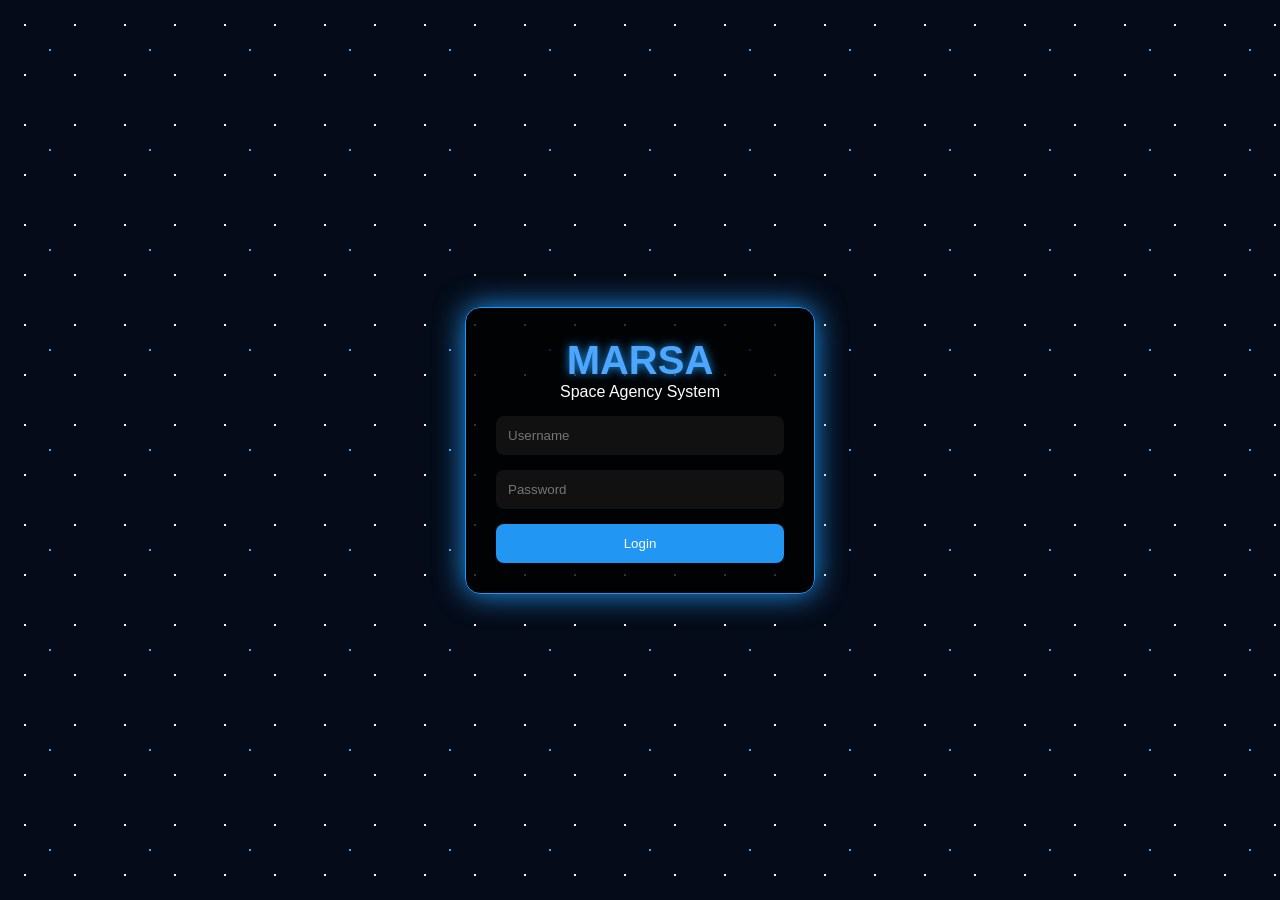
==== index.html @ d63351aa "First version of Marsa website" ====
<!DOCTYPE html>  <html lang="en">  
<head>  
    <meta charset="UTF-8">  
    <meta name="viewport" content="width=device-width, initial-scale=1.0">  
    <title>MARSA SPACE AGENCY</title>  
    <link rel="stylesheet" href="style.css">  
</head>  
<body>  <!-- Animated Background -->  
<div class="stars"></div>  

<!-- Login Screen -->  
<div id="loginScreen" class="login-screen">  
    <div class="login-box">  
        <h1 class="logo">MARSA</h1>  
        <p>Space Agency System</p>  

        <input type="text" id="username" placeholder="Username">  
        <input type="password" id="password" placeholder="Password">  

        <button onclick="login()">Login</button>  

        <p id="loginMessage"></p>  
    </div>  
</div>  

<!-- Main System -->  
<div id="system" style="display:none;">  

    <header>  
        <h1 class="logo">MARSA SPACE AGENCY</h1>  
        <p>Scientific Research • Engineering • Space Exploration</p>  
    </header>  

    <nav>  
        <button onclick="showSection('dashboard')">Dashboard</button>  
        <button onclick="showSection('members')">Members</button>  
        <button onclick="showSection('departments')">Departments</button>  
        <button onclick="showSection('mission')">Mission</button>  
        <button onclick="showSection('projects')">Projects</button>  
    </nav>  

    <!-- Dashboard -->  
    <section id="dashboard" class="page">  
        <h2>Dashboard</h2>  

        <div class="cards">  
            <div class="card">  
                <h3>Members</h3>  
                <p id="memberCount">3</p>  
            </div>  

            <div class="card">  
                <h3>Departments</h3>  
                <p>15</p>  
            </div>  

            <div class="card">  
                <h3>Status</h3>  
                <p>ONLINE</p>  
            </div>  
        </div>  
    </section>  

    <!-- Members -->  
    <section id="members" class="page" style="display:none;">  
        <h2>Members</h2>  

        <input type="text" id="searchMember"  
               placeholder="Search member..."  
               onkeyup="searchMember()">  

        <div class="member-form">  
            <input type="text" id="memberName"  
                   placeholder="Full Name">  

            <input type="text" id="memberRole"  
                   placeholder="Role">  

            <button onclick="addMember()">  
                Add Member  
            </button>  
        </div>  

        <ul id="memberList">  
            <li>KATENDE MARVIN EINSTEIN - Founder & Director General</li>  
            <li>JOEL DAVID MUNJI - Deputy Director</li>  
            <li>ZZIWA UMAR KALEL - Operations Director</li>  
        </ul>  
    </section>  

    <!-- Departments -->  
    <section id="departments" class="page" style="display:none;">  
        <h2>Departments</h2>  

        <ul>  
            <li>Administration Directorate</li>  
            <li>Engineering Directorate</li>  
            <li>Space Operations Directorate</li>  
            <li>Research & Development Directorate</li>  
            <li>Mission Control Directorate</li>  
            <li>Communications Directorate</li>  
            <li>Information Technology Directorate</li>  
            <li>Satellite Systems Directorate</li>  
            <li>Astronaut Training Directorate</li>  
            <li>Aviation Directorate</li>  
            <li>Robotics & AI Directorate</li>  
            <li>Planetary Science Directorate</li>  
            <li>Earth Observation Directorate</li>  
            <li>Launch Systems Directorate</li>  
            <li>Security & Intelligence Directorate</li>  
        </ul>  
    </section>  

    <!-- Mission -->  
    <section id="mission" class="page" style="display:none;">  
        <h2>Mission</h2>  

        <p>  
            To advance scientific research,  
            engineering innovation, space exploration,  
            and technological development for the benefit  
            of humanity and future generations.  
        </p>  

        <h2>Vision</h2>  

        <p>  
            To become a leading African space and  
            technology organization, pioneering discoveries  
            in space science, aviation, engineering,  
            and advanced research.  
        </p>  
    </section>  

    <!-- Projects -->  
    <section id="projects" class="page" style="display:none;">  
        <h2>Projects</h2>  

        <ul>  
            <li>Marsa Command Center</li>  
            <li>Marsa Member Database</li>  
            <li>Marsa Space Research Program</li>  
            <li>Marsa AI Division</li>  
        </ul>  
    </section>  

</div>  

<script src="script.js"></script>

</body>  
</html>
---- style.css ----
*{
margin:0;
padding:0;
box-sizing:border-box;
font-family:Arial, sans-serif;
}

body{
background:#050b18;
color:white;
min-height:100vh;
overflow-x:hidden;
}

/* Animated Space Background */
.stars{
position:fixed;
top:0;
left:0;
width:100%;
height:100%;
background:
radial-gradient(white 1px, transparent 1px),
radial-gradient(#4da6ff 1px, transparent 1px);
background-size:50px 50px,100px 100px;
animation:moveStars 40s linear infinite;
z-index:-1;
}

@keyframes moveStars{
from{
transform:translateY(0);
}
to{
transform:translateY(1000px);
}
}

/* Login Screen */
.login-screen{
display:flex;
justify-content:center;
align-items:center;
height:100vh;
}

.login-box{
width:350px;
background:rgba(0,0,0,0.8);
border:1px solid #2196f3;
padding:30px;
border-radius:15px;
text-align:center;
box-shadow:0 0 30px #2196f3;
}

.logo{
font-size:40px;
color:#4da6ff;
text-shadow:0 0 10px #2196f3;
animation:logoGlow 2s infinite alternate;
}

@keyframes logoGlow{
from{
text-shadow:0 0 10px #2196f3;
}
to{
text-shadow:0 0 25px #4da6ff;
}
}

.login-box input{
width:100%;
padding:12px;
margin-top:15px;
border:none;
border-radius:8px;
background:#111;
color:white;
}

.login-box button{
width:100%;
padding:12px;
margin-top:15px;
background:#2196f3;
color:white;
border:none;
border-radius:8px;
cursor:pointer;
}

.login-box button:hover{
background:#42a5f5;
}

/* Header */
header{
text-align:center;
padding:20px;
background:rgba(0,0,0,0.6);
border-bottom:1px solid #2196f3;
}

/* Navigation */
nav{
display:flex;
flex-wrap:wrap;
justify-content:center;
gap:10px;
padding:15px;
}

nav button{
background:#0d47a1;
color:white;
border:none;
padding:12px 20px;
border-radius:8px;
cursor:pointer;
}

nav button:hover{
background:#1565c0;
}

/* Sections */
.page{
padding:20px;
}

/* Cards */
.cards{
display:grid;
grid-template-columns:repeat(auto-fit,minmax(200px,1fr));
gap:20px;
}

.card{
background:rgba(0,0,0,0.7);
border:1px solid #2196f3;
border-radius:12px;
padding:20px;
text-align:center;
box-shadow:0 0 15px rgba(33,150,243,0.4);
}

/* Member Form */
.member-form{
margin:20px 0;
}

.member-form input{
width:100%;
padding:12px;
margin-bottom:10px;
background:#111;
color:white;
border:none;
border-radius:8px;
}

.member-form button{
width:100%;
padding:12px;
background:#2196f3;
color:white;
border:none;
border-radius:8px;
}

#memberList{
list-style:none;
}

#memberList li{
background:rgba(255,255,255,0.05);
margin:10px 0;
padding:12px;
border-radius:8px;
border-left:4px solid #2196f3;
}

/* Search */
#searchMember{
width:100%;
padding:12px;
border:none;
border-radius:8px;
margin-bottom:15px;
background:#111;
color:white;
}

/* Mobile */
@media(max-width:768px){

.logo{  
    font-size:30px;  
}  

nav{  
    flex-direction:column;  
}  

nav button{  
    width:100%;  
}  

.login-box{  
    width:90%;  
}

}
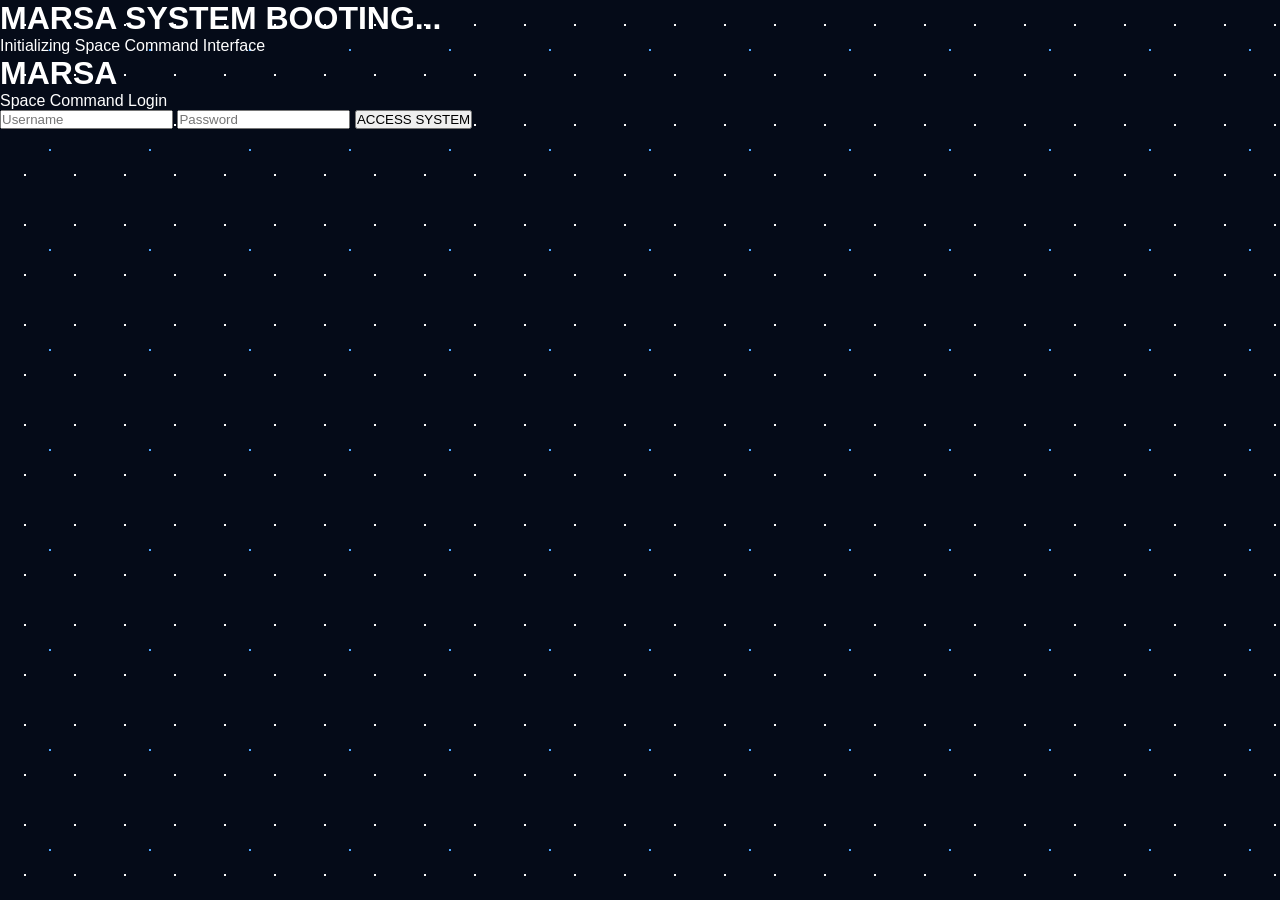
==== commit 7bdabad7: "Update index.html v2" ====
--- a/index.html
+++ b/index.html
@@ -1,152 +1,120 @@
-<!DOCTYPE html>  <html lang="en">  
-<head>  
-    <meta charset="UTF-8">  
-    <meta name="viewport" content="width=device-width, initial-scale=1.0">  
-    <title>MARSA SPACE AGENCY</title>  
-    <link rel="stylesheet" href="style.css">  
-</head>  
-<body>  <!-- Animated Background -->  
-<div class="stars"></div>  
+<!DOCTYPE html>
+<html lang="en">
+<head>
+<meta charset="UTF-8">
+<meta name="viewport" content="width=device-width, initial-scale=1.0">
+<title>MARSA SPACE COMMAND SYSTEM</title>
+<link rel="stylesheet" href="style.css">
+</head>
 
-<!-- Login Screen -->  
-<div id="loginScreen" class="login-screen">  
-    <div class="login-box">  
-        <h1 class="logo">MARSA</h1>  
-        <p>Space Agency System</p>  
+<body>
 
-        <input type="text" id="username" placeholder="Username">  
-        <input type="password" id="password" placeholder="Password">  
+<!-- STAR BACKGROUND -->
+<div class="stars"></div>
 
-        <button onclick="login()">Login</button>  
+<!-- BOOT SCREEN -->
+<div id="boot">
+    <h1>MARSA SYSTEM BOOTING...</h1>
+    <p>Initializing Space Command Interface</p>
+</div>
 
-        <p id="loginMessage"></p>  
-    </div>  
-</div>  
+<!-- LOGIN -->
+<div id="loginScreen" class="login">
+    <div class="glass">
+        <h1 class="glow">MARSA</h1>
+        <p>Space Command Login</p>
 
-<!-- Main System -->  
-<div id="system" style="display:none;">  
+        <input id="username" placeholder="Username">
+        <input id="password" type="password" placeholder="Password">
 
-    <header>  
-        <h1 class="logo">MARSA SPACE AGENCY</h1>  
-        <p>Scientific Research • Engineering • Space Exploration</p>  
-    </header>  
+        <button onclick="login()">ACCESS SYSTEM</button>
+        <p id="loginMessage"></p>
+    </div>
+</div>
 
-    <nav>  
-        <button onclick="showSection('dashboard')">Dashboard</button>  
-        <button onclick="showSection('members')">Members</button>  
-        <button onclick="showSection('departments')">Departments</button>  
-        <button onclick="showSection('mission')">Mission</button>  
-        <button onclick="showSection('projects')">Projects</button>  
-    </nav>  
+<!-- MAIN SYSTEM -->
+<div id="system" style="display:none;">
 
-    <!-- Dashboard -->  
-    <section id="dashboard" class="page">  
-        <h2>Dashboard</h2>  
+<header class="glass header">
+    <h1>MARSA SPACE COMMAND</h1>
+    <p>Orbital Control • Research • Engineering</p>
+</header>
 
-        <div class="cards">  
-            <div class="card">  
-                <h3>Members</h3>  
-                <p id="memberCount">3</p>  
-            </div>  
+<nav class="glass nav">
+    <button onclick="showSection('dashboard')">DASHBOARD</button>
+    <button onclick="showSection('members')">CREW</button>
+    <button onclick="showSection('departments')">UNITS</button>
+    <button onclick="showSection('mission')">MISSION</button>
+    <button onclick="showSection('projects')">PROJECTS</button>
+</nav>
 
-            <div class="card">  
-                <h3>Departments</h3>  
-                <p>15</p>  
-            </div>  
+<section id="dashboard" class="page glass">
+    <h2>CONTROL DASHBOARD</h2>
 
-            <div class="card">  
-                <h3>Status</h3>  
-                <p>ONLINE</p>  
-            </div>  
-        </div>  
-    </section>  
+    <div class="cards">
+        <div class="card">
+            <h3>CREW</h3>
+            <p id="memberCount">3</p>
+        </div>
 
-    <!-- Members -->  
-    <section id="members" class="page" style="display:none;">  
-        <h2>Members</h2>  
+        <div class="card">
+            <h3>UNITS</h3>
+            <p>15</p>
+        </div>
 
-        <input type="text" id="searchMember"  
-               placeholder="Search member..."  
-               onkeyup="searchMember()">  
+        <div class="card">
+            <h3>SYSTEM STATUS</h3>
+            <p class="online">ONLINE ⚡</p>
+        </div>
+    </div>
+</section>
 
-        <div class="member-form">  
-            <input type="text" id="memberName"  
-                   placeholder="Full Name">  
+<section id="members" class="page glass" style="display:none;">
+    <h2>CREW DATABASE</h2>
 
-            <input type="text" id="memberRole"  
-                   placeholder="Role">  
+    <input id="searchMember" placeholder="Search crew..." onkeyup="searchMember()">
 
-            <button onclick="addMember()">  
-                Add Member  
-            </button>  
-        </div>  
+    <div class="member-form">
+        <input id="memberName" placeholder="Full Name">
+        <input id="memberRole" placeholder="Role">
+        <button onclick="addMember()">ADD CREW</button>
+    </div>
 
-        <ul id="memberList">  
-            <li>KATENDE MARVIN EINSTEIN - Founder & Director General</li>  
-            <li>JOEL DAVID MUNJI - Deputy Director</li>  
-            <li>ZZIWA UMAR KALEL - Operations Director</li>  
-        </ul>  
-    </section>  
+    <ul id="memberList">
+        <li>KATENDE MARVIN EINSTEIN - COMMANDER</li>
+        <li>JOEL DAVID MUNJI - ENGINEER</li>
+        <li>ZZIWA UMAR KALEL - OPS</li>
+    </ul>
+</section>
 
-    <!-- Departments -->  
-    <section id="departments" class="page" style="display:none;">  
-        <h2>Departments</h2>  
+<section id="departments" class="page glass" style="display:none;">
+    <h2>SPACE UNITS</h2>
+    <ul>
+        <li>Mission Control</li>
+        <li>Engineering Core</li>
+        <li>AI Systems</li>
+        <li>Orbital Research</li>
+        <li>Security Grid</li>
+        <li>Launch Division</li>
+    </ul>
+</section>
 
-        <ul>  
-            <li>Administration Directorate</li>  
-            <li>Engineering Directorate</li>  
-            <li>Space Operations Directorate</li>  
-            <li>Research & Development Directorate</li>  
-            <li>Mission Control Directorate</li>  
-            <li>Communications Directorate</li>  
-            <li>Information Technology Directorate</li>  
-            <li>Satellite Systems Directorate</li>  
-            <li>Astronaut Training Directorate</li>  
-            <li>Aviation Directorate</li>  
-            <li>Robotics & AI Directorate</li>  
-            <li>Planetary Science Directorate</li>  
-            <li>Earth Observation Directorate</li>  
-            <li>Launch Systems Directorate</li>  
-            <li>Security & Intelligence Directorate</li>  
-        </ul>  
-    </section>  
+<section id="mission" class="page glass" style="display:none;">
+    <h2>MISSION PROTOCOL</h2>
+    <p>Advance humanity into space exploration and scientific discovery.</p>
+</section>
 
-    <!-- Mission -->  
-    <section id="mission" class="page" style="display:none;">  
-        <h2>Mission</h2>  
+<section id="projects" class="page glass" style="display:none;">
+    <h2>ACTIVE PROJECTS</h2>
+    <ul>
+        <li>Marsa Orbital Command</li>
+        <li>AI Space Core</li>
+        <li>Deep Space Research</li>
+    </ul>
+</section>
 
-        <p>  
-            To advance scientific research,  
-            engineering innovation, space exploration,  
-            and technological development for the benefit  
-            of humanity and future generations.  
-        </p>  
-
-        <h2>Vision</h2>  
-
-        <p>  
-            To become a leading African space and  
-            technology organization, pioneering discoveries  
-            in space science, aviation, engineering,  
-            and advanced research.  
-        </p>  
-    </section>  
-
-    <!-- Projects -->  
-    <section id="projects" class="page" style="display:none;">  
-        <h2>Projects</h2>  
-
-        <ul>  
-            <li>Marsa Command Center</li>  
-            <li>Marsa Member Database</li>  
-            <li>Marsa Space Research Program</li>  
-            <li>Marsa AI Division</li>  
-        </ul>  
-    </section>  
-
-</div>  
+</div>
 
 <script src="script.js"></script>
-
-</body>  
-</html>+</body>
+</html>
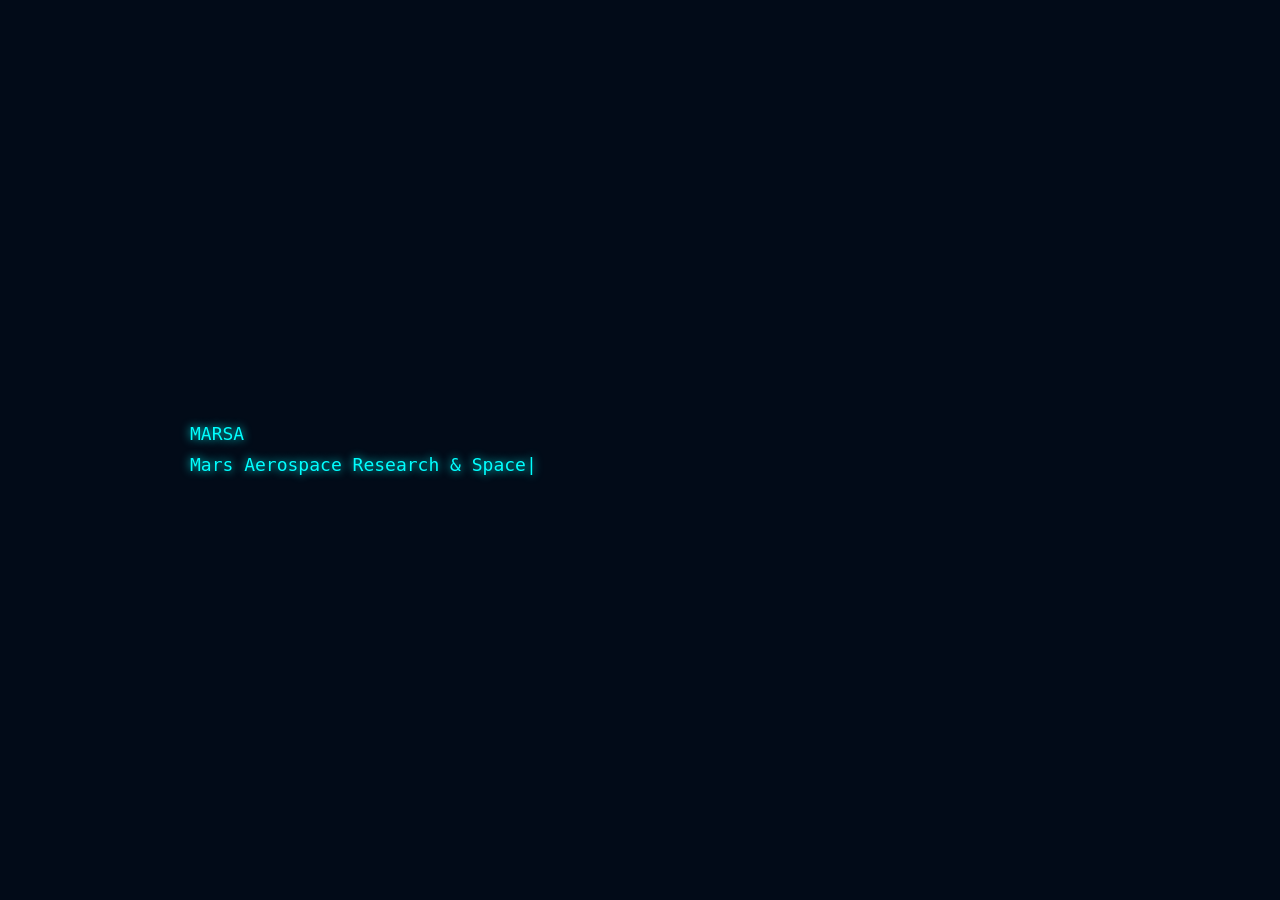
==== commit 19dedb49: "Add files via upload" ====
--- a/index.html
+++ b/index.html
@@ -3,118 +3,104 @@
 <head>
 <meta charset="UTF-8">
 <meta name="viewport" content="width=device-width, initial-scale=1.0">
-<title>MARSA SPACE COMMAND SYSTEM</title>
-<link rel="stylesheet" href="style.css">
+<title>MARSA System Boot</title>
+
+<style>
+body{
+    margin:0;
+    background:#020b18;
+    color:#00ffff;
+    font-family:Consolas, monospace;
+    display:flex;
+    justify-content:center;
+    align-items:center;
+    height:100vh;
+}
+
+#terminal{
+    width:90%;
+    max-width:900px;
+    font-size:18px;
+    line-height:1.7;
+    text-shadow:0 0 10px #00ffff;
+}
+
+.cursor{
+    animation:blink .7s infinite;
+}
+
+@keyframes blink{
+    50%{
+        opacity:0;
+    }
+}
+</style>
 </head>
-
 <body>
 
-<!-- STAR BACKGROUND -->
-<div class="stars"></div>
+<div id="terminal"></div>
 
-<!-- BOOT SCREEN -->
-<div id="boot">
-    <h1>MARSA SYSTEM BOOTING...</h1>
-    <p>Initializing Space Command Interface</p>
-</div>
+<script>
+const terminal = document.getElementById("terminal");
 
-<!-- LOGIN -->
-<div id="loginScreen" class="login">
-    <div class="glass">
-        <h1 class="glow">MARSA</h1>
-        <p>Space Command Login</p>
+const lines = [
+"MARSA",
+"",
+"Mars Aerospace Research & Space Administration",
+"",
+"Initializing Core Systems...",
+"Loading Personnel Database...",
+"Loading Engineering Division...",
+"Loading Research Division...",
+"Loading Mission Control...",
+"Starting MARSA AI...",
+"Verifying Founder Records...",
+"",
+"[ F001 ] KATENDE MARVIN EINSTEIN",
+"[ F002 ] ZZIWA UMAR",
+"[ F003 ] JOEL DAVID MUNJI",
+"",
+"System Status: ONLINE",
+"",
+"WELCOME COMMANDER"
+];
 
-        <input id="username" placeholder="Username">
-        <input id="password" type="password" placeholder="Password">
+let lineIndex = 0;
 
-        <button onclick="login()">ACCESS SYSTEM</button>
-        <p id="loginMessage"></p>
-    </div>
-</div>
+function typeLine(text, callback){
+    let charIndex = 0;
+    let p = document.createElement("div");
+    terminal.appendChild(p);
 
-<!-- MAIN SYSTEM -->
-<div id="system" style="display:none;">
+    function typeChar(){
+        if(charIndex < text.length){
+            p.innerHTML = text.substring(0,charIndex+1) +
+            '<span class="cursor">|</span>';
+            charIndex++;
+            setTimeout(typeChar,25);
+        }else{
+            p.innerHTML = text;
+            callback();
+        }
+    }
+    typeChar();
+}
 
-<header class="glass header">
-    <h1>MARSA SPACE COMMAND</h1>
-    <p>Orbital Control • Research • Engineering</p>
-</header>
+function nextLine(){
+    if(lineIndex < lines.length){
+        typeLine(lines[lineIndex], ()=>{
+            lineIndex++;
+            setTimeout(nextLine,150);
+        });
+    }else{
+        setTimeout(()=>{
+            window.location.href="login.html";
+        },3000);
+    }
+}
 
-<nav class="glass nav">
-    <button onclick="showSection('dashboard')">DASHBOARD</button>
-    <button onclick="showSection('members')">CREW</button>
-    <button onclick="showSection('departments')">UNITS</button>
-    <button onclick="showSection('mission')">MISSION</button>
-    <button onclick="showSection('projects')">PROJECTS</button>
-</nav>
+nextLine();
+</script>
 
-<section id="dashboard" class="page glass">
-    <h2>CONTROL DASHBOARD</h2>
-
-    <div class="cards">
-        <div class="card">
-            <h3>CREW</h3>
-            <p id="memberCount">3</p>
-        </div>
-
-        <div class="card">
-            <h3>UNITS</h3>
-            <p>15</p>
-        </div>
-
-        <div class="card">
-            <h3>SYSTEM STATUS</h3>
-            <p class="online">ONLINE ⚡</p>
-        </div>
-    </div>
-</section>
-
-<section id="members" class="page glass" style="display:none;">
-    <h2>CREW DATABASE</h2>
-
-    <input id="searchMember" placeholder="Search crew..." onkeyup="searchMember()">
-
-    <div class="member-form">
-        <input id="memberName" placeholder="Full Name">
-        <input id="memberRole" placeholder="Role">
-        <button onclick="addMember()">ADD CREW</button>
-    </div>
-
-    <ul id="memberList">
-        <li>KATENDE MARVIN EINSTEIN - COMMANDER</li>
-        <li>JOEL DAVID MUNJI - ENGINEER</li>
-        <li>ZZIWA UMAR KALEL - OPS</li>
-    </ul>
-</section>
-
-<section id="departments" class="page glass" style="display:none;">
-    <h2>SPACE UNITS</h2>
-    <ul>
-        <li>Mission Control</li>
-        <li>Engineering Core</li>
-        <li>AI Systems</li>
-        <li>Orbital Research</li>
-        <li>Security Grid</li>
-        <li>Launch Division</li>
-    </ul>
-</section>
-
-<section id="mission" class="page glass" style="display:none;">
-    <h2>MISSION PROTOCOL</h2>
-    <p>Advance humanity into space exploration and scientific discovery.</p>
-</section>
-
-<section id="projects" class="page glass" style="display:none;">
-    <h2>ACTIVE PROJECTS</h2>
-    <ul>
-        <li>Marsa Orbital Command</li>
-        <li>AI Space Core</li>
-        <li>Deep Space Research</li>
-    </ul>
-</section>
-
-</div>
-
-<script src="script.js"></script>
 </body>
-</html>
+</html>
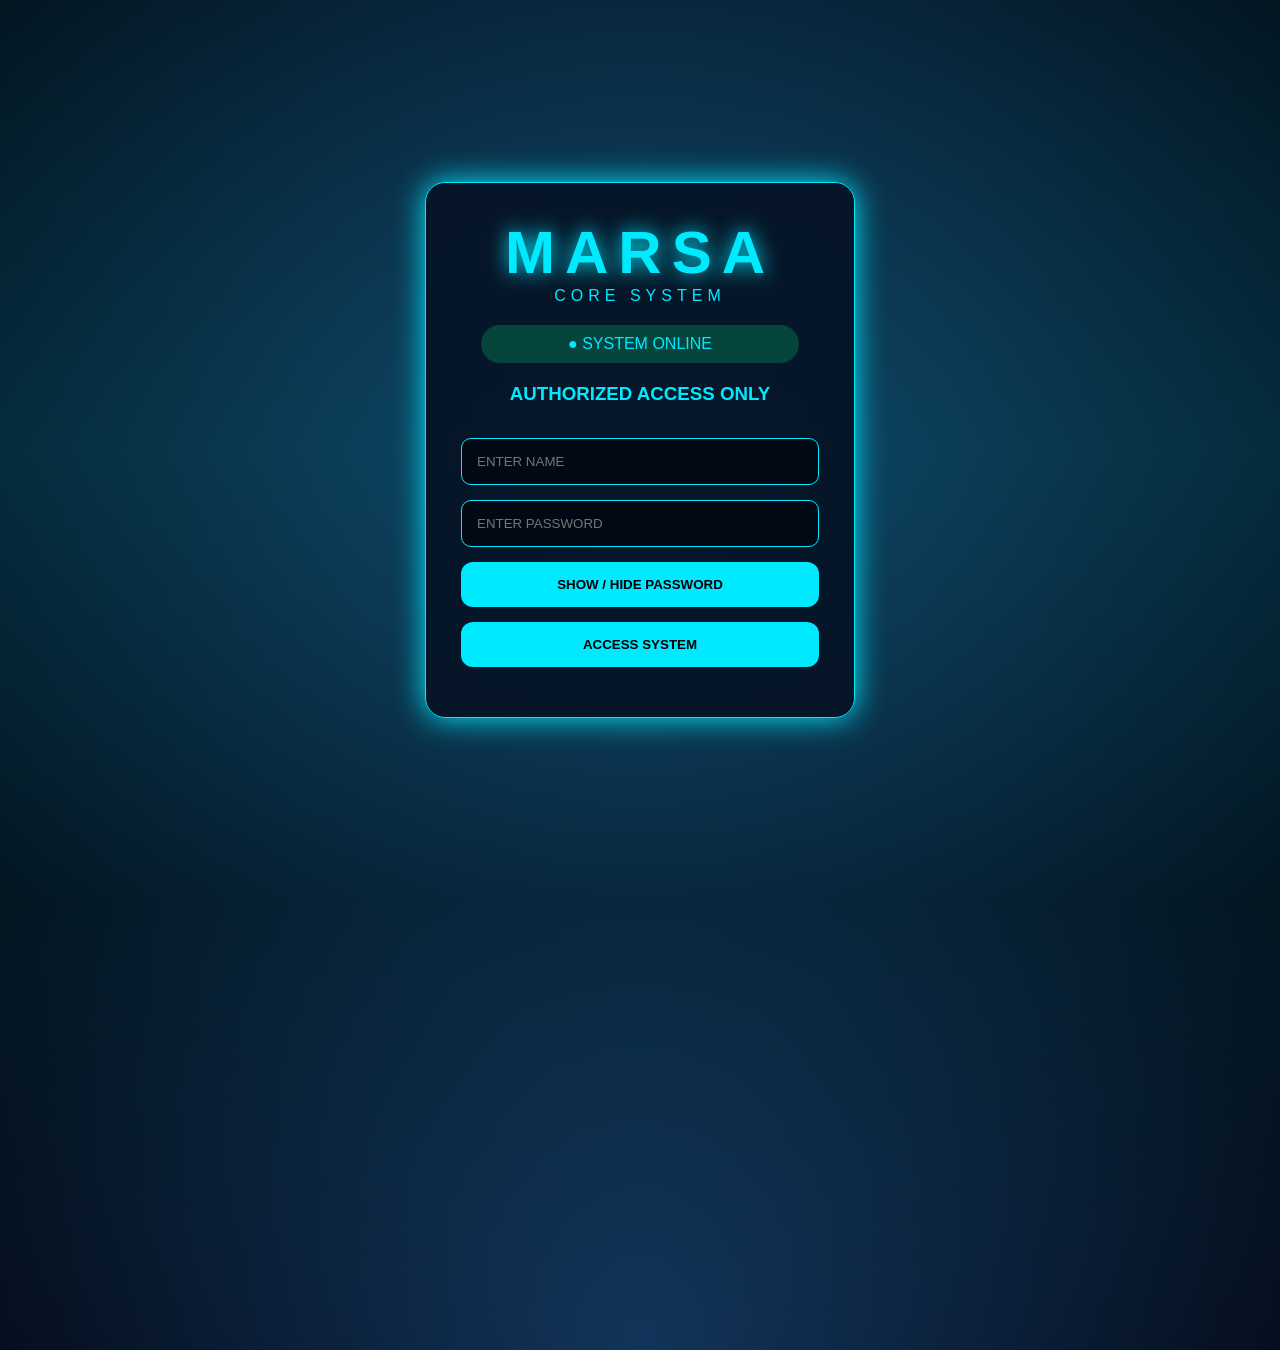
==== commit 1bb9dc0a: "Marsa.system.v2" ====
--- a/index.html
+++ b/index.html
@@ -1,106 +1,404 @@
 <!DOCTYPE html>
-<html lang="en">
+<html>
+
 <head>
-<meta charset="UTF-8">
-<meta name="viewport" content="width=device-width, initial-scale=1.0">
-<title>MARSA System Boot</title>
+
+<title>MARSA CORE SYSTEM</title>
 
 <style>
+
+*{
+box-sizing:border-box;
+font-family:'Segoe UI',sans-serif;
+}
+
+
 body{
-    margin:0;
-    background:#020b18;
-    color:#00ffff;
-    font-family:Consolas, monospace;
-    display:flex;
-    justify-content:center;
-    align-items:center;
-    height:100vh;
-}
-
-#terminal{
-    width:90%;
-    max-width:900px;
-    font-size:18px;
-    line-height:1.7;
-    text-shadow:0 0 10px #00ffff;
-}
-
-.cursor{
-    animation:blink .7s infinite;
-}
-
-@keyframes blink{
-    50%{
-        opacity:0;
-    }
-}
+
+margin:0;
+height:100vh;
+
+background:
+radial-gradient(circle,#12345a,#020611);
+
+color:#00eaff;
+
+display:flex;
+align-items:center;
+justify-content:center;
+
+overflow:hidden;
+
+}
+
+
+body::before{
+
+content:"";
+
+position:absolute;
+
+width:200%;
+height:200%;
+
+background:
+linear-gradient(transparent,#00eaff22,transparent);
+
+animation:scan 5s linear infinite;
+
+}
+
+
+@keyframes scan{
+
+from{
+transform:translateY(-50%);
+}
+
+to{
+transform:translateY(50%);
+}
+
+}
+
+
+
+.system{
+
+width:430px;
+
+padding:35px;
+
+background:#061426ee;
+
+border:1px solid #00eaff;
+
+border-radius:20px;
+
+box-shadow:
+
+0 0 30px #00eaff;
+
+text-align:center;
+
+z-index:2;
+
+}
+
+
+
+.logo{
+
+font-size:60px;
+
+font-weight:bold;
+
+letter-spacing:10px;
+
+text-shadow:0 0 20px #00eaff;
+
+}
+
+
+
+.subtitle{
+
+letter-spacing:5px;
+
+}
+
+
+
+.status{
+
+margin:20px;
+
+padding:10px;
+
+background:#00ff8833;
+
+border-radius:20px;
+
+}
+
+
+
+input{
+
+width:100%;
+
+padding:15px;
+
+margin-top:15px;
+
+background:#020914;
+
+color:white;
+
+border:1px solid #00eaff;
+
+border-radius:10px;
+
+}
+
+
+
+button{
+
+width:100%;
+
+padding:15px;
+
+margin-top:15px;
+
+background:#00eaff;
+
+border:none;
+
+border-radius:12px;
+
+font-weight:bold;
+
+cursor:pointer;
+
+}
+
+
+
+button:hover{
+
+background:white;
+
+}
+
+
+
+#message{
+
+margin-top:15px;
+
+font-size:18px;
+
+}
+
+
+
 </style>
+
 </head>
+
+
 <body>
 
-<div id="terminal"></div>
+
+
+<div class="system">
+
+
+<div class="logo">
+MARSA
+</div>
+
+
+<div class="subtitle">
+CORE SYSTEM
+</div>
+
+
+
+<div class="status">
+● SYSTEM ONLINE
+</div>
+
+
+
+<h3>
+AUTHORIZED ACCESS ONLY
+</h3>
+
+
+
+<input id="username"
+placeholder="ENTER NAME">
+
+
+
+<input id="password"
+type="password"
+placeholder="ENTER PASSWORD">
+
+
+
+<button onclick="showPassword()">
+
+SHOW / HIDE PASSWORD
+
+</button>
+
+
+
+<button onclick="login()">
+
+ACCESS SYSTEM
+
+</button>
+
+
+
+<div id="message"></div>
+
+
+
+</div>
+
+
+
 
 <script>
-const terminal = document.getElementById("terminal");
-
-const lines = [
-"MARSA",
-"",
-"Mars Aerospace Research & Space Administration",
-"",
-"Initializing Core Systems...",
-"Loading Personnel Database...",
-"Loading Engineering Division...",
-"Loading Research Division...",
-"Loading Mission Control...",
-"Starting MARSA AI...",
-"Verifying Founder Records...",
-"",
-"[ F001 ] KATENDE MARVIN EINSTEIN",
-"[ F002 ] ZZIWA UMAR",
-"[ F003 ] JOEL DAVID MUNJI",
-"",
-"System Status: ONLINE",
-"",
-"WELCOME COMMANDER"
+
+
+// MARSA CORE USERS
+
+let users=[
+
+
+{
+name:"KATENDE MARVIN EINSTEIN",
+password:"MARSA001",
+role:"FOUNDER"
+},
+
+
+{
+name:"ZZIWA UMAR",
+password:"MARSA002",
+role:"MEMBER"
+},
+
+
+{
+name:"JOEL DAVID MUNJI",
+password:"MARSA003",
+role:"MEMBER"
+}
+
+
 ];
 
-let lineIndex = 0;
-
-function typeLine(text, callback){
-    let charIndex = 0;
-    let p = document.createElement("div");
-    terminal.appendChild(p);
-
-    function typeChar(){
-        if(charIndex < text.length){
-            p.innerHTML = text.substring(0,charIndex+1) +
-            '<span class="cursor">|</span>';
-            charIndex++;
-            setTimeout(typeChar,25);
-        }else{
-            p.innerHTML = text;
-            callback();
-        }
-    }
-    typeChar();
-}
-
-function nextLine(){
-    if(lineIndex < lines.length){
-        typeLine(lines[lineIndex], ()=>{
-            lineIndex++;
-            setTimeout(nextLine,150);
-        });
-    }else{
-        setTimeout(()=>{
-            window.location.href="login.html";
-        },3000);
-    }
-}
-
-nextLine();
+
+
+
+// Load changed passwords
+
+let saved =
+localStorage.getItem("MARSA_USERS");
+
+
+if(saved){
+
+users = JSON.parse(saved);
+
+}
+
+
+
+
+
+function showPassword(){
+
+let box =
+document.getElementById("password");
+
+
+if(box.type==="password"){
+
+box.type="text";
+
+}
+
+else{
+
+box.type="password";
+
+}
+
+}
+
+
+
+
+function login(){
+
+
+let name =
+document.getElementById("username").value;
+
+
+let pass =
+document.getElementById("password").value;
+
+
+
+let user =
+users.find(
+
+u =>
+
+u.name === name &&
+u.password === pass
+
+);
+
+
+
+if(user){
+
+
+localStorage.setItem(
+
+"ACTIVE_USER",
+
+JSON.stringify(user)
+
+);
+
+
+
+document.getElementById("message").innerHTML =
+"ACCESS GRANTED 🚀";
+
+
+
+setTimeout(()=>{
+
+
+window.location="dashboard.html";
+
+
+},1000);
+
+
+
+}
+
+else{
+
+
+document.getElementById("message").innerHTML =
+"ACCESS DENIED 🔒";
+
+
+}
+
+
+
+}
+
+
+
 </script>
 
+
 </body>
+
 </html>
